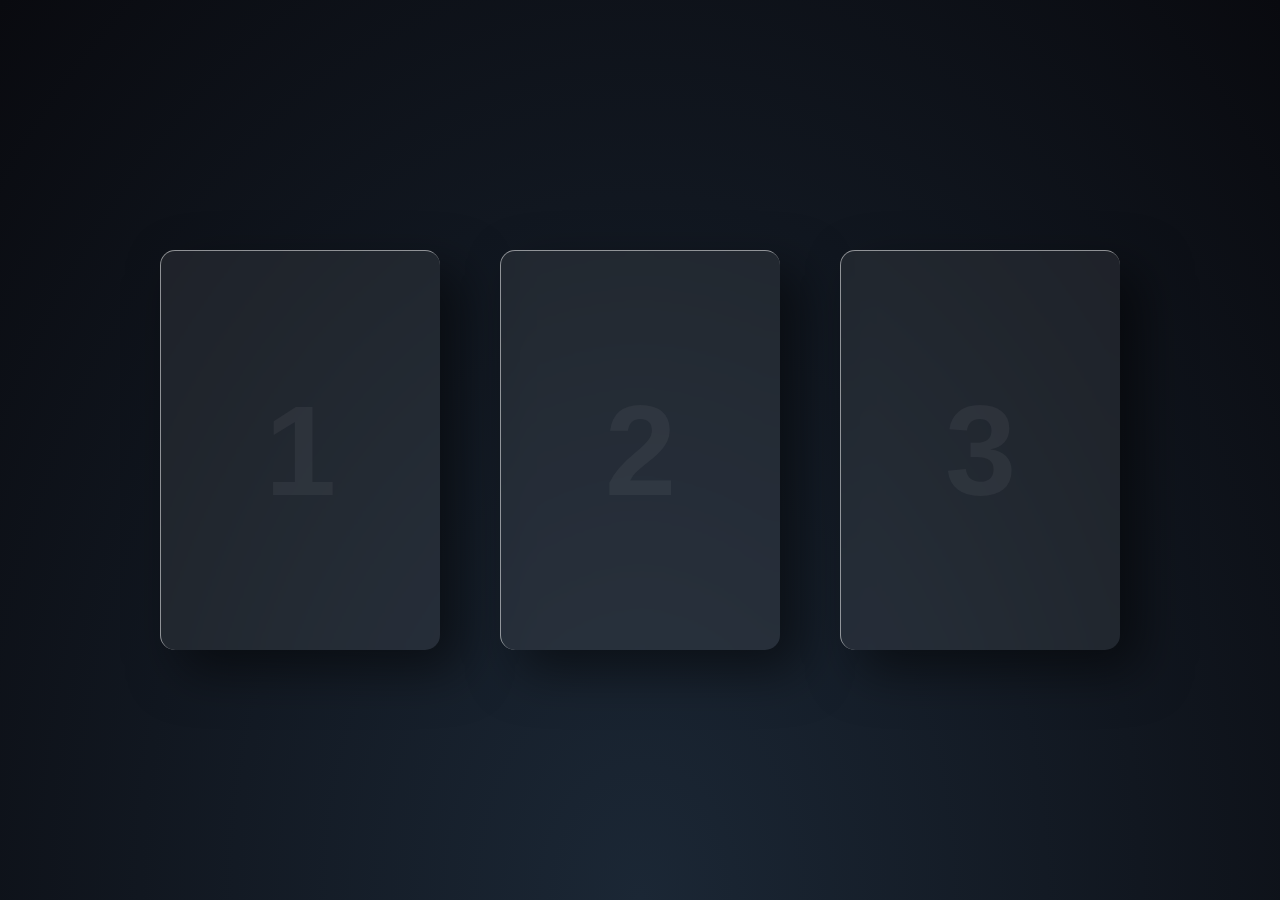
==== card-glow-transparente/index.html @ 72ed49dc "Finalizado: Card Glow" ====
<!DOCTYPE html>
<html lang="pt-BR">
<head>
    <meta charset="UTF-8">
    <meta name="viewport" content="width=device-width, initial-scale=1.0">
    <link rel="stylesheet" href="assets/css/index/index.css">
    <title>Card Glow - Transparente</title>
</head>
<body>
    <div class="container-card">
        <div class="card">
            <h2>1</h2>
            <div class="content">
                <h3>Card Um</h3>
                <p>Lorem ipsum dolor, sit amet consectetur adipisicing elit. Esse ipsum non corrupti quasi alias dolor obcaecati dolorum.</p>
                <a href="#">Mais informações</a>
            </div>
        </div>
        <div class="card">
            <h2>2</h2>
            <div class="content">
                <h3>Card Dois</h3>
                <p>Lorem ipsum dolor, sit amet consectetur adipisicing elit. Esse ipsum non corrupti quasi alias dolor obcaecati dolorum.</p>
                <a href="#">Mais informações</a>
            </div>
        </div>
        <div class="card">
            <h2>3</h2>
            <div class="content">
                <h3>Card Três</h3>
                <p>Lorem ipsum dolor, sit amet consectetur adipisicing elit. Esse ipsum non corrupti quasi alias dolor obcaecati dolorum.</p>
                <div class="centralizer"><button class="btn">Mais informações!</button></div>
            </div>
        </div>
    </div>
    <script type="text/javascript" src="assets/js/vanilla-tilt.js"></script>
    <script type="text/javascript" src="assets/js/way.js"></script>
</body>
</html>
---- card-glow-transparente/assets/css/index/index.css ----
@import '../global/global.css';

/*partials*/
@import './partials/card.css';
@import './partials/botao.css';
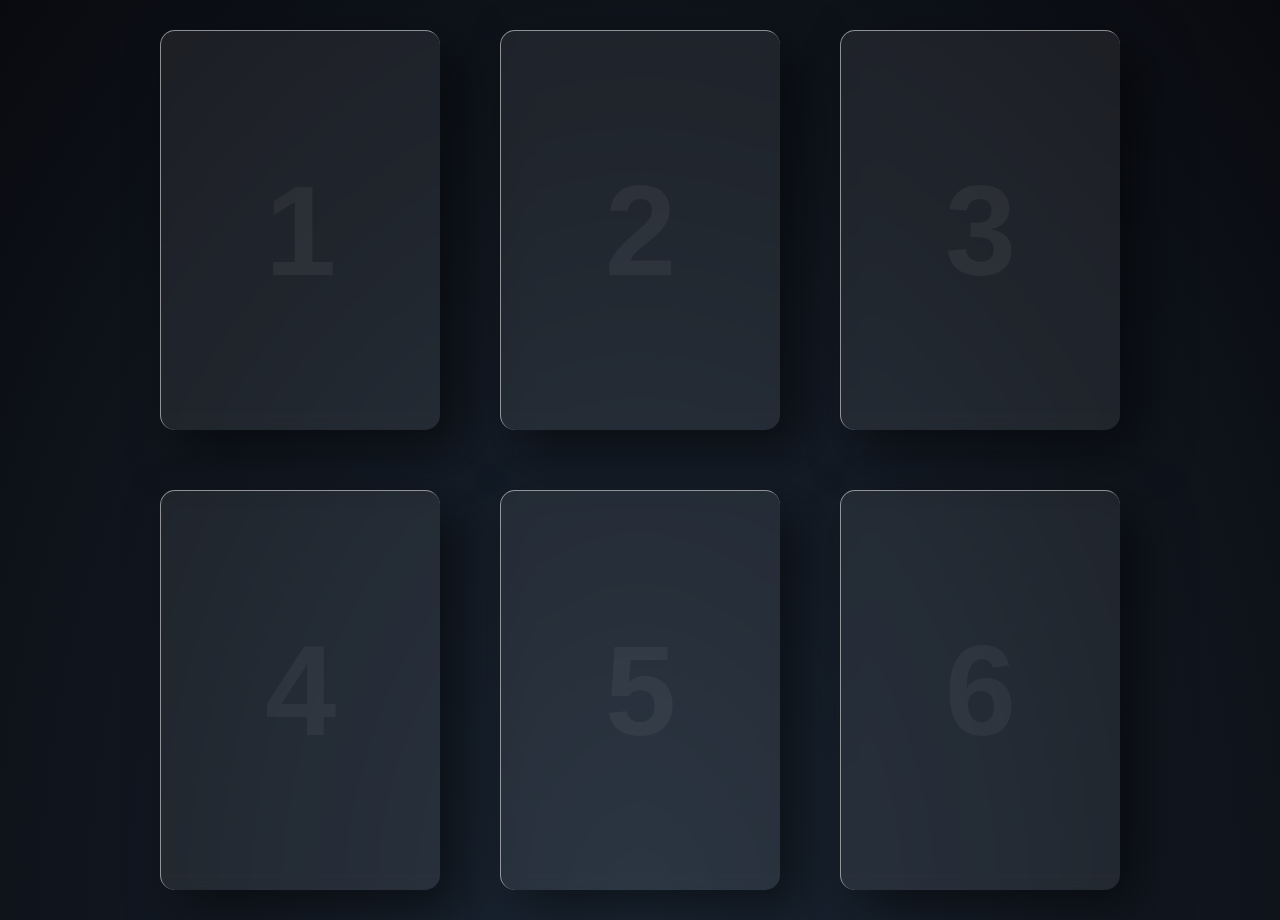
==== commit 08163123: "adicionei mais cartões para demonstrar responsividade" ====
--- a/card-glow-transparente/index.html
+++ b/card-glow-transparente/index.html
@@ -13,7 +13,7 @@
             <div class="content">
                 <h3>Card Um</h3>
                 <p>Lorem ipsum dolor, sit amet consectetur adipisicing elit. Esse ipsum non corrupti quasi alias dolor obcaecati dolorum.</p>
-                <a href="#">Mais informações</a>
+                <a href="https://vh-dev-links.netlify.app/" target="_blank" rel="noopener noreferrer" class="btn">Mais informações!</a>
             </div>
         </div>
         <div class="card">
@@ -21,7 +21,7 @@
             <div class="content">
                 <h3>Card Dois</h3>
                 <p>Lorem ipsum dolor, sit amet consectetur adipisicing elit. Esse ipsum non corrupti quasi alias dolor obcaecati dolorum.</p>
-                <a href="#">Mais informações</a>
+                <a href="https://vh-dev-links.netlify.app/" target="_blank" rel="noopener noreferrer" class="btn">Mais informações!</a>
             </div>
         </div>
         <div class="card">
@@ -29,7 +29,31 @@
             <div class="content">
                 <h3>Card Três</h3>
                 <p>Lorem ipsum dolor, sit amet consectetur adipisicing elit. Esse ipsum non corrupti quasi alias dolor obcaecati dolorum.</p>
-                <div class="centralizer"><button class="btn">Mais informações!</button></div>
+                <a href="https://vh-dev-links.netlify.app/" target="_blank" rel="noopener noreferrer" class="btn">Mais informações!</a>
+            </div>
+        </div>
+        <div class="card">
+            <h2>4</h2>
+            <div class="content">
+                <h3>Card Quatro</h3>
+                <p>Lorem ipsum dolor, sit amet consectetur adipisicing elit. Esse ipsum non corrupti quasi alias dolor obcaecati dolorum.</p>
+                <a href="https://vh-dev-links.netlify.app/" target="_blank" rel="noopener noreferrer" class="btn">Mais informações!</a>
+            </div>
+        </div>
+        <div class="card">
+            <h2>5</h2>
+            <div class="content">
+                <h3>Card Cinco</h3>
+                <p>Lorem ipsum dolor, sit amet consectetur adipisicing elit. Esse ipsum non corrupti quasi alias dolor obcaecati dolorum.</p>
+                <a href="https://vh-dev-links.netlify.app/" target="_blank" rel="noopener noreferrer" class="btn">Mais informações!</a>
+            </div>
+        </div>
+        <div class="card">
+            <h2>6</h2>
+            <div class="content">
+                <h3>Card Seis</h3>
+                <p>Lorem ipsum dolor, sit amet consectetur adipisicing elit. Esse ipsum non corrupti quasi alias dolor obcaecati dolorum.</p>
+                <a href="https://vh-dev-links.netlify.app/" target="_blank" rel="noopener noreferrer" class="btn">Mais informações!</a>
             </div>
         </div>
     </div>
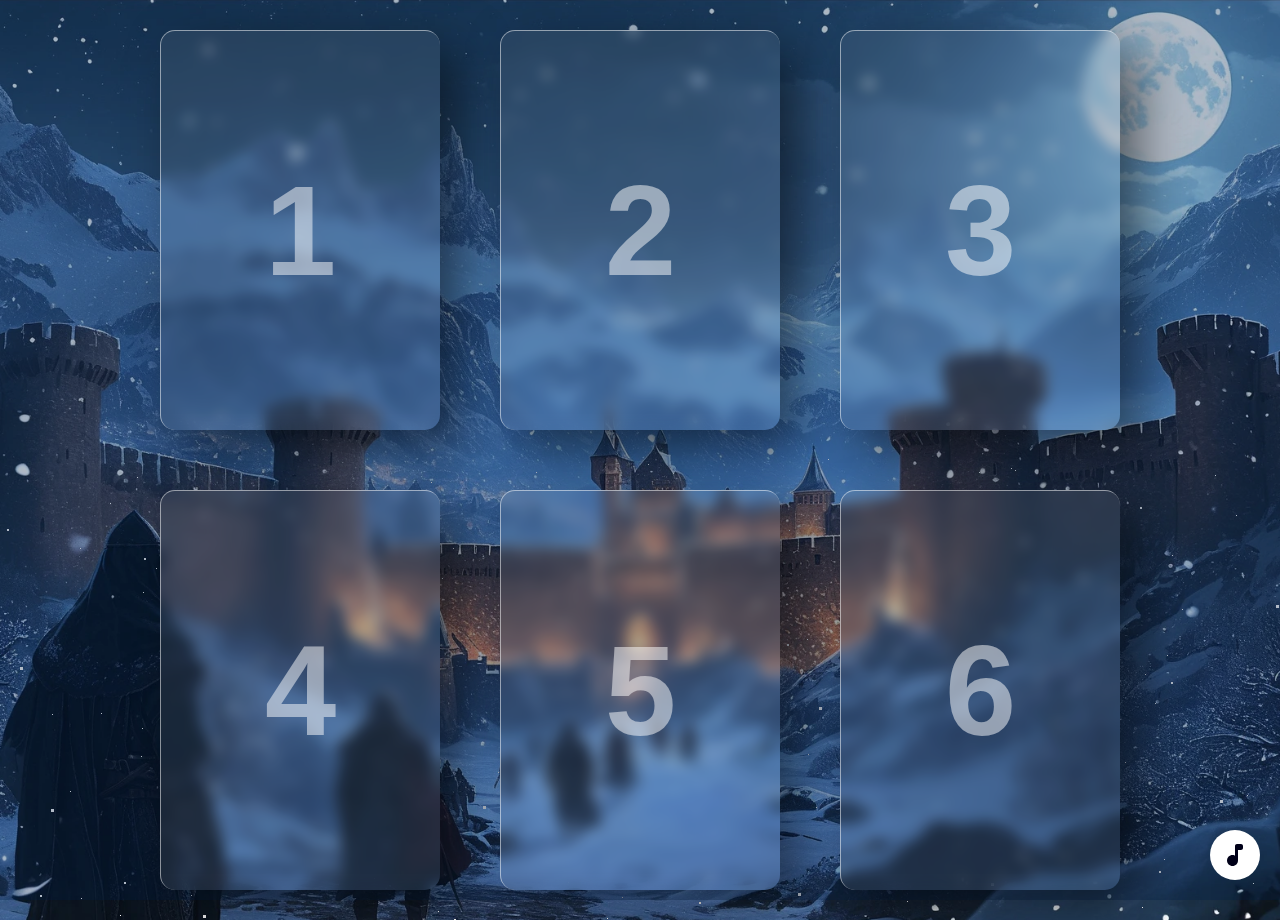
==== commit 1b816c1b: "adicionei: fundo animado, botão de música, histórias nos cards" ====
--- a/card-glow-transparente/index.html
+++ b/card-glow-transparente/index.html
@@ -7,57 +7,85 @@
     <title>Card Glow - Transparente</title>
 </head>
 <body>
+    <!-- BACKGROUND -->
+    <div id="container-estrela">
+        <div id="estrelas"></div>
+        <div id="estrelas2"></div>
+        <div id="estrelas3"></div>
+    </div>
+
     <div class="container-card">
-        <div class="card">
+        <div class="card card-1">
             <h2>1</h2>
             <div class="content">
-                <h3>Card Um</h3>
-                <p>Lorem ipsum dolor, sit amet consectetur adipisicing elit. Esse ipsum non corrupti quasi alias dolor obcaecati dolorum.</p>
+                <h3>O Início</h3>
+                <p>Em um mundo de possibilidades infinitas, cada passo é uma descoberta, cada escolha molda seu destino.</p>
                 <a href="https://vh-dev-links.netlify.app/" target="_blank" rel="noopener noreferrer" class="btn">Mais informações!</a>
             </div>
         </div>
-        <div class="card">
+        <div class="card card-2">
             <h2>2</h2>
             <div class="content">
-                <h3>Card Dois</h3>
-                <p>Lorem ipsum dolor, sit amet consectetur adipisicing elit. Esse ipsum non corrupti quasi alias dolor obcaecati dolorum.</p>
+                <h3>Explorando</h3>
+                <p>Nas terras distantes do desconhecido, a coragem é sua bússola, a determinação é sua espada.</p>
                 <a href="https://vh-dev-links.netlify.app/" target="_blank" rel="noopener noreferrer" class="btn">Mais informações!</a>
             </div>
         </div>
-        <div class="card">
+        <div class="card card-3">
             <h2>3</h2>
             <div class="content">
-                <h3>Card Três</h3>
-                <p>Lorem ipsum dolor, sit amet consectetur adipisicing elit. Esse ipsum non corrupti quasi alias dolor obcaecati dolorum.</p>
+                <h3>Runas</h3>
+                <p>Entre as ruínas antigas e os segredos esquecidos, encontra-se a chave para desvendar os mistérios do passado.</p>
                 <a href="https://vh-dev-links.netlify.app/" target="_blank" rel="noopener noreferrer" class="btn">Mais informações!</a>
             </div>
         </div>
-        <div class="card">
+        <div class="card card-4">
             <h2>4</h2>
             <div class="content">
-                <h3>Card Quatro</h3>
-                <p>Lorem ipsum dolor, sit amet consectetur adipisicing elit. Esse ipsum non corrupti quasi alias dolor obcaecati dolorum.</p>
+                <h3>Aventuras</h3>
+                <p>Sob o céu estrelado, os sonhos se transformam em aventuras e os desafios se tornam oportunidades para crescer.</p>
                 <a href="https://vh-dev-links.netlify.app/" target="_blank" rel="noopener noreferrer" class="btn">Mais informações!</a>
             </div>
         </div>
-        <div class="card">
+        <div class="card card-5">
             <h2>5</h2>
             <div class="content">
-                <h3>Card Cinco</h3>
-                <p>Lorem ipsum dolor, sit amet consectetur adipisicing elit. Esse ipsum non corrupti quasi alias dolor obcaecati dolorum.</p>
+                <h3>Conquista</h3>
+                <p>Navegando pelos mares bravios, cada onda traz consigo a promessa de um novo começo e a emoção de uma jornada sem fim.</p>
                 <a href="https://vh-dev-links.netlify.app/" target="_blank" rel="noopener noreferrer" class="btn">Mais informações!</a>
             </div>
         </div>
-        <div class="card">
+        <div class="card card-6">
             <h2>6</h2>
             <div class="content">
-                <h3>Card Seis</h3>
-                <p>Lorem ipsum dolor, sit amet consectetur adipisicing elit. Esse ipsum non corrupti quasi alias dolor obcaecati dolorum.</p>
+                <h3>Fim</h3>
+                <p>Com um sorriso no rosto e um coração valente, embarque nesta jornada épica rumo ao desconhecido.</p>
                 <a href="https://vh-dev-links.netlify.app/" target="_blank" rel="noopener noreferrer" class="btn">Mais informações!</a>
             </div>
         </div>
     </div>
+
+    <!-- PLAYER DE MÚSICA -->
+    <div class="audio-container">
+        <audio id="audio" src="files/music/musica.mp3" preload="auto" loop></audio>
+        <div id="playerContainer">
+            <button id="togglePlayer">
+                <img src="files/favicons/music-icon.svg" alt="Music Icon">
+            </button>
+            <div id="player" class="hidden">
+                <button id="playPauseBtn"><img src="files/favicons/play.svg" alt="Play"></button>
+                <div id="volumeControl">
+                    <button id="volumeBtn"><img src="files/favicons/volume.svg" alt="Volume"></button>
+                    <div id="volumeSlider">
+                        <input type="range" id="volumeRange" min="0" max="100" value="100" step="1">
+                    </div>
+                </div>
+            </div>
+        </div>
+    </div>
+
     <script type="text/javascript" src="assets/js/vanilla-tilt.js"></script>
     <script type="text/javascript" src="assets/js/way.js"></script>
+    <script src="assets/js/btn_musica.js"></script>
 </body>
 </html>--- a/card-glow-transparente/assets/css/index/index.css
+++ b/card-glow-transparente/assets/css/index/index.css
@@ -2,4 +2,6 @@
 
 /*partials*/
 @import './partials/card.css';
-@import './partials/botao.css';+@import './partials/botao.css';
+@import './partials/background.css';
+@import './partials/btn_musica.css';
